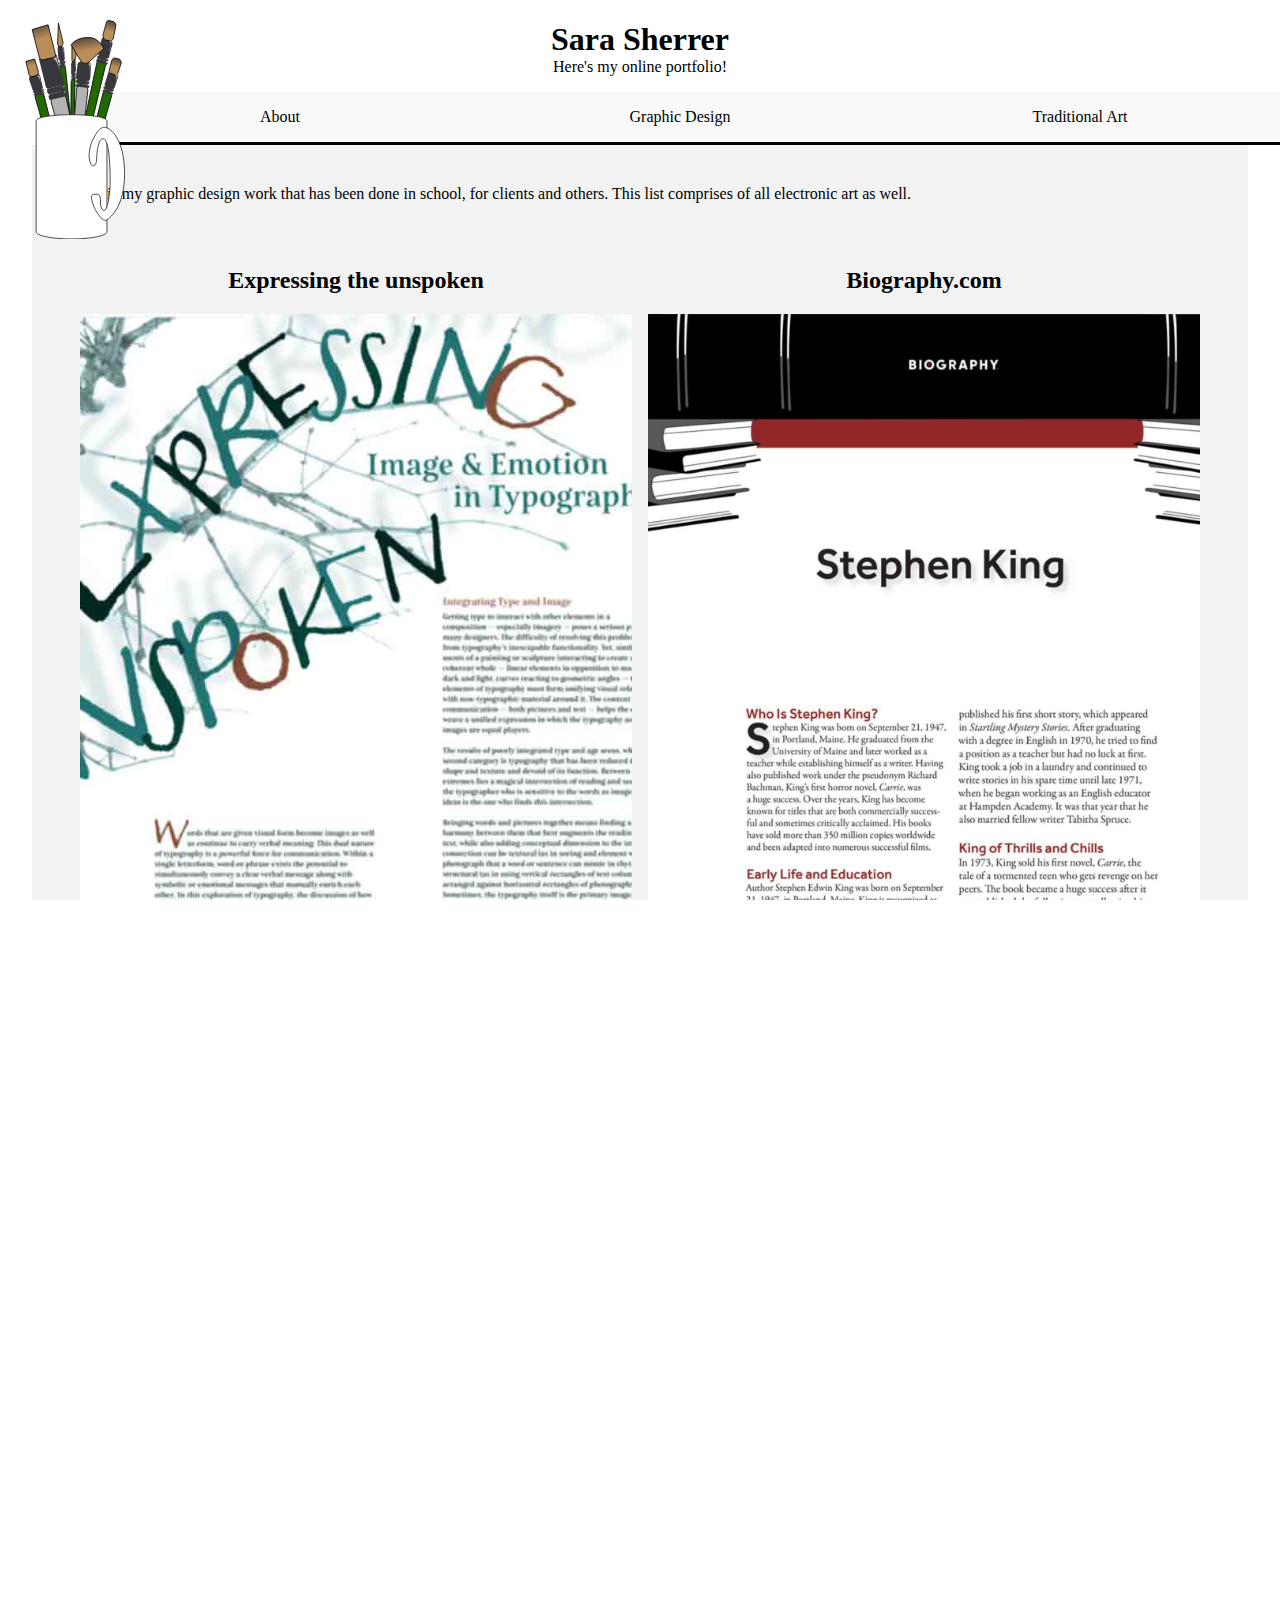
==== graphic-design.html @ 315d44be "Add two more html pages" ====
<!DOCTYPE html>
<html lang="en-ca">
<head>
  <meta charset="utf-8">
  <title>My Portfolio</title>
  <link rel="shortcut icon" type="image/png" href="favicon.ico">
  <link rel="icon" type="image/png" href="favicon-196.png">
  <meta name="viewport" content="width=device-width,initial-scale=1">
  <link href="css/main.css" rel="stylesheet">
</head>
<body>
  <ul class="skip-links">
    <li><a href="#nav">Skip to navigation</a></li>
    <li><a href="#main">Skip to main content</a></li>
    <li><a href="#contentinfo">Skip to footer</a></li>
  </ul>
  <header role="banner">
    <nav role="navigation" class="style" id="nav" tabindex="0">
      <div class="grid-header">
        <div class="title">
          <h1>Sara Sherrer</h1>
          <p>Here's my online portfolio!</p>
        </div>
        <ul class="nav">
          <li><a class="btn" href="index.html">About</a></li>
          <li><a class="btn" href="graphic-design.html">Graphic Design</a></li>
          <li><a class="btn" href="traditional-design.html">Traditional Art</a></li>
        </ul>
      </div>
    </nav>
    <div class="logo">
      <img class="logo logo-sized" src="images/image.svg" alt="logo">
    </div>
  </header>





  <main role="main" id="main" tabindex="0">
    <section class="front">
      <div class="flex">
        <div class="about">
          <p>Here is my graphic design work that has been done in school, for clients and others. This list comprises of all electronic art as well.</p>
        </div>

        <article class="section">
          <h2>Expressing the unspoken</h2>
          <a class="button" href="#img-1">
            <div class="relative">
              <img class="img relative" src="images/sherrer-sara-expressing-the-unspoken-icon.jpg" alt="">
              <p class="absolute">click to expand</p>
            </div>
          </a>
          <p>Descriptive solution.</p>
          <div class="popup" id="img-1">
            <div class="popup-content">
              <img src="images/sherrer-sara-expressing-the-unspoken.jpg" alt="">
              <a href="#" class="close">x</a>
            </div>
          </div>
        </article>
        <article class="section">
          <h2>Biography.com</h2>
          <a class="button" href="#img-2">
            <div class="relative">
              <img class="img relative" src="images/stephen-king-1-icon.jpg" alt="">
              <p class="absolute">click to expand</p>
            </div>
          </a>
          <p>Descriptive solution.</p>
          <div class="popup" id="img-2">
            <div class="popup-content">
              <img src="images/stephen-king-1.jpg" alt="">
              <a href="#" class="close">x</a>
            </div>
          </div>
        </article>
        <article class="section">
          <h2>Web Design</h2>
          <a class="button" href="#img-3">
            <div class="relative">
              <img class="img relative" src="images/sara-sherrer-week-2-layout-final-icon.jpg" alt="">
              <p class="absolute">click to expand</p>
            </div>
          </a>
          <p>Descriptive solution.</p>
          <div class="popup" id="img-3">
            <div class="popup-content">
              <img src="images/sara-sherrer-week-2-layout-final-2000.jpg" alt="">
              <a href="#" class="close">x</a>
            </div>
          </div>
        </article>
        <article class="section">
          <h2>Tea Rules</h2>
          <a class="button" href="#img-4">
            <div class="relative">
              <img class="img relative" src="images/tea-bag-final-2-icon.jpg" alt="">
              <p class="absolute">click to expand</p>
            </div>
          </a>
          <p>Descriptive solution.</p>
          <div class="popup" id="img-4">
            <div class="popup-content">
              <img src="images/tea-bag-final-2.jpg" alt="">
              <a href="#" class="close">x</a>
            </div>
          </div>
        </article>

    </section>
  </main>

  <footer role="contentinfo" id="contentinfo" tabindex="0">
    <div class="grid-foot">
      <div class="icon mail">
        <img src="images/mail.svg" alt="email">
      </div>
      <div class="icon instagram">
        <a href="https://www.instagram.com/sara.sherrer/"><img src="images/instagram.svg" alt="instagram"></a>
      </div>
    </div>
  </footer>
</body>
</html>
---- css/main.css ----
html {
  box-sizing: border-box;
  overflow: hidden;
}

*, *::before, *::after {
  box-sizing: inherit;
  @-moz-viewport { width: device-width; scale: 1; }
  @-ms-viewport { width: device-width; scale: 1; }
  @-o-viewport { width: device-width; scale: 1; }
  @-webkit-viewport { width: device-width; scale: 1; }
  @viewport { width: device-width; scale: 1; }
}

body {
  height: 100vh;
  margin: 0;
  overflow-y: auto;
  overflow-x: hidden;
  -webkit-overflow-scrolling: touch;
  -webkit-perspective: 1px;
  perspective: 1px;
}

.skip-links {
  margin: 0;
  padding: 0;
  list-style-type: none;
}

.skip-links a {
  position: absolute;
  top: -3em;
  background-color: #000;
  color: #fff;
  padding: .75em;
  font-weight: bold;
}

.skip-links a:focus {
  top: 0;
  z-index: 2;
}

main {
  padding-left: 2rem;
  padding-right: 2rem;
}

ul {
  padding: 0;
}

.parallax-group {
  -webkit-transform-style: preserve-3d;
  transform-style: preserve-3d;
}

.back {
  -webkit-transform: translateZ(-1px) scale(3);
  transform: translateZ(-1px) scale(3);
  position: relative;
  top: -1vh;
}

.front {
  background-color: #f2f2f2;
  padding: 2.5em 2.5em 5em;

}

.banner {
  position: absolute;
  top: 0;
  width: 100%;
  text-align: center;
  background-color: white;

  padding-top: 1em;
}

h1 {
  margin-bottom: 0;
}

p {
  margin-top: 0;
}

nav {
  background-color: #fff;
  width: 100%;
}

.nav {
  display: block;
  margin-top: 0;
  margin-bottom: 0;
}

.nav-check {
  position: absolute;
  top: -3em;
}

.nav-check:checked ~ .nav {
  display: block;
}

.nav-label {
  cursor: pointer;
  font-size: 1.25rem;
  width: 40px;
  display: inline-block;
  position: absolute;
  z-index: 5;
  right: 3px;
  top: 10px;
}

.nav-open,
.nav-closed {
  display: block;
  width: 100%;
}

.nav-close {
  display: none;
}

.nav-check:checked ~ .nav-label .nav-open {
  display: none;
}

.nav-check:checked ~ .nav-label .nav-close {
  display: block;
}

.sizing {
  margin-top: 300px;
}

.style {
  background: white;
  text-align: center;
}

nav li {
  border-bottom: 3px solid black;
  font-size: 1em;
  width: 100%;
  list-style-type: none;
  text-align: center;
}

.btn:hover {
  background-color: grey;
}

a {
  text-decoration: none;
  color: black;
}

nav a {
  width: 100%;
  display: block;
}
.btn {
  padding: 1rem;
  text-align: center;
  background-color: #f9f9f9;
  border-radius: 3px;
}

.center {
  text-align: center;
  padding-top: 1em;
}

.grid-large {
  display: grid;
  grid-template-columns: 1fr;
  grid-template-rows: 1fr 1fr 1fr;
  gap: 1rem;
  column-gap: 1rem;
}

.flex {
  display: flex;
  flex-wrap: wrap;
}

.about {
  width: 100%;
}

.section {
  width: 100%;
}

.section p {
  margin-top: 10px;
}

.section h2 {
  margin-top: 2em;
}

.text-block {
  gap: 1rem;
}

h2 {
  text-align: center;
}

img {
  width: 100%;
  display: block;
}

.icon {
  max-width: 50px;
  place-self: center;
}

.grid-foot {
  z-index: 6;
  display: grid;
  grid-template-areas:
  "mail instagram";
  margin: 20px 10px;
}

.mail {
  grid-area: mail;
}

.instagram {
  grid-area: instagram;
}

.logo {
  top: 10px;
  left: 5px;
}

.logo-sized {
  width: 50px;
  z-index: 5;
  position: absolute;
  margin: 10px 20px;
}

.button {
  text-decoration: none;
}

.popup {
  position: fixed;
  z-index: 10;
  width: 100%;
  height: 100%;
  left: 0;
  top: 0;
  background-color: rgba(0, 0, 0, .6);
  display: none;
  padding: 90px;
}

#img-popup-gd-main .popup-content {
  position: relative;
  border: 5px solid #fff;
}

.close {
  position: absolute;
  top: 5px;
  right: 5px;
  background: #222;
  border-radius: 50%;
  border: 3px solid #fff;
  color: #fff;
  text-decoration: none;
  line-height: 0;
  padding: 9px 0 11px;
  width: 25px;
  text-align: center;
}

.popup:target {
  display: block;
}

.popup:target > body {
  height: 100vh;
  overflow-y: hidden;
}

.relative {
  position: relative;
}

.absolute {
  position: absolute;
  left: 50%;
  top: 50%;
  transform: translate(-50%, -50%);
  display: none;
  font-size: 2rem;
}

.bottom {
  bottom: 0;
}

.relative:hover > .absolute {
  display: block;
}

.relative:hover {
  opacity: .5;
}

@media only screen and (min-width: 34em) {

  .logo-sized {
    width: 100px;
  }

  .nav {
    display: flex;
    justify-content: space-around;
    margin-left: 5em;
  }

  .style {
    width: 100%;

  }

  .nav-label {
    display: none;
  }

  .section {
    width: 50%;
    padding-left: .5em;
    padding-right: .5em;
  }

  .grid-large {
    display: grid;
    grid-template-columns: 1fr 1fr;
    grid-template-rows: 1fr 1fr;
  }

  .banner {
    top: 4em;
    padding: 0;
  }

}
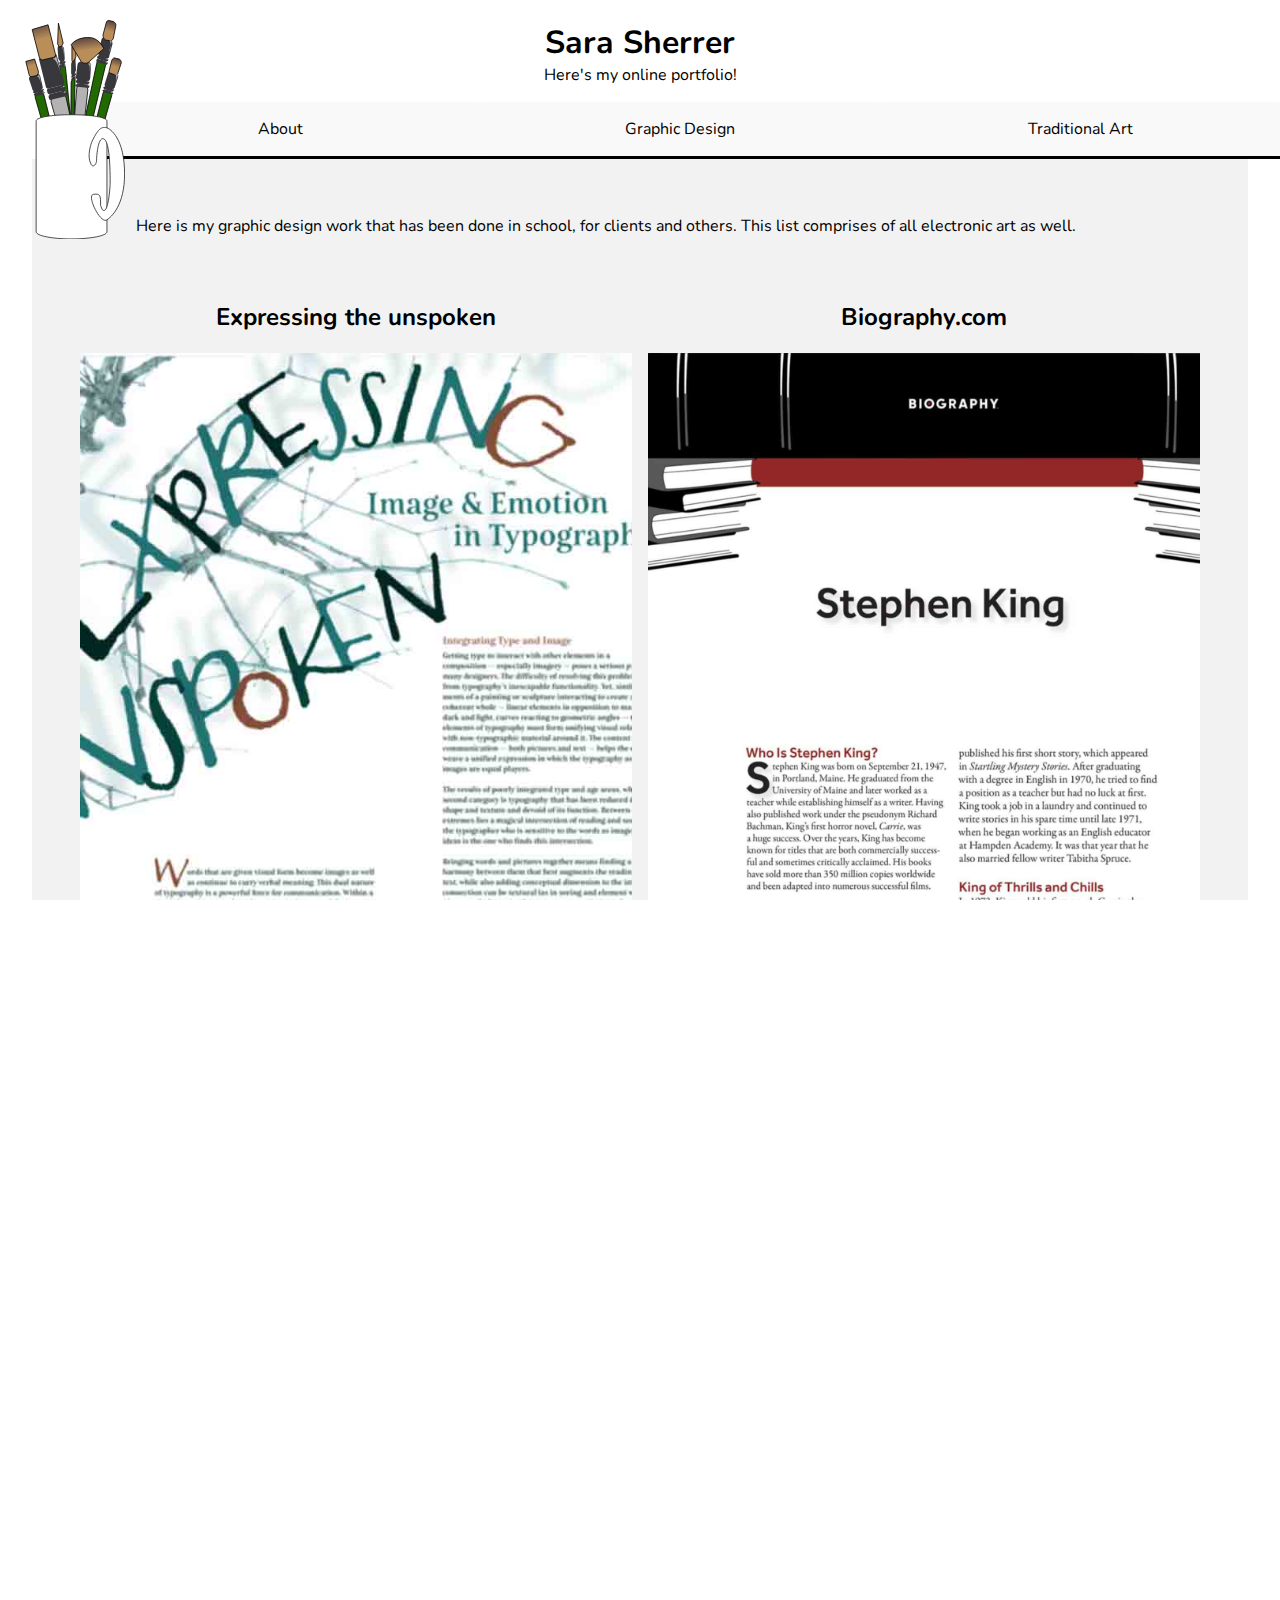
==== commit b5c20bbb: "Add more pictures to the file" ====
--- a/graphic-design.html
+++ b/graphic-design.html
@@ -7,6 +7,8 @@
   <link rel="icon" type="image/png" href="favicon-196.png">
   <meta name="viewport" content="width=device-width,initial-scale=1">
   <link href="css/main.css" rel="stylesheet">
+  <link rel="preconnect" href="https://fonts.gstatic.com">
+<link href="https://fonts.googleapis.com/css2?family=Nunito:wght@400;700;800&display=swap" rel="stylesheet">
 </head>
 <body>
   <ul class="skip-links">
@@ -52,7 +54,7 @@
               <p class="absolute">click to expand</p>
             </div>
           </a>
-          <p>Descriptive solution.</p>
+          <p>This was a first year typography assignment where we had to marry a photograph to the typoraphy work. I went for a creepy look that reflected the undulating effects of the branches from the photograph taken overhead a shrub in the winter.</p>
           <div class="popup" id="img-1">
             <div class="popup-content">
               <img src="images/sherrer-sara-expressing-the-unspoken.jpg" alt="">
@@ -68,7 +70,7 @@
               <p class="absolute">click to expand</p>
             </div>
           </a>
-          <p>Descriptive solution.</p>
+          <p>This first year typography assignment tasked us with making boring repetitive information more visually appealing through the use of typography and illustrations.</p>
           <div class="popup" id="img-2">
             <div class="popup-content">
               <img src="images/stephen-king-1.jpg" alt="">
@@ -84,7 +86,7 @@
               <p class="absolute">click to expand</p>
             </div>
           </a>
-          <p>Descriptive solution.</p>
+          <p>A first year typography assignment.</p>
           <div class="popup" id="img-3">
             <div class="popup-content">
               <img src="images/sara-sherrer-week-2-layout-final-2000.jpg" alt="">
@@ -100,7 +102,7 @@
               <p class="absolute">click to expand</p>
             </div>
           </a>
-          <p>Descriptive solution.</p>
+          <p>A first year graphic design assignment where we needed to design a poster for a play hosted by Algonquin College.</p>
           <div class="popup" id="img-4">
             <div class="popup-content">
               <img src="images/tea-bag-final-2.jpg" alt="">
--- a/css/main.css
+++ b/css/main.css
@@ -20,6 +20,7 @@
   -webkit-overflow-scrolling: touch;
   -webkit-perspective: 1px;
   perspective: 1px;
+  font-family: 'Nunito', sans-serif;
 }
 
 .skip-links {
@@ -69,13 +70,21 @@
 
 }
 
+.cropped {
+  height: 30em;
+  overflow: hidden;
+}
+
+.cropped img {
+  margin-top: -5em;
+}
+
 .banner {
   position: absolute;
   top: 0;
   width: 100%;
   text-align: center;
   background-color: white;
-
   padding-top: 1em;
 }
 
@@ -166,6 +175,7 @@
   width: 100%;
   display: block;
 }
+
 .btn {
   padding: 1rem;
   text-align: center;
@@ -193,6 +203,9 @@
 
 .about {
   width: 100%;
+  margin-top: 1rem;
+  padding-left: 4rem;
+  padding-right: 4em;
 }
 
 .section {
@@ -337,7 +350,6 @@
 
   .style {
     width: 100%;
-
   }
 
   .nav-label {
@@ -362,3 +374,13 @@
   }
 
 }
+
+@media only screen and (min-width: 50em) {
+  .cropped img {
+    margin-top: -17em;
+  }
+
+  @media only screen and (min-width: 60em) {
+    .cropped img {
+      margin-top: -30em;
+    }
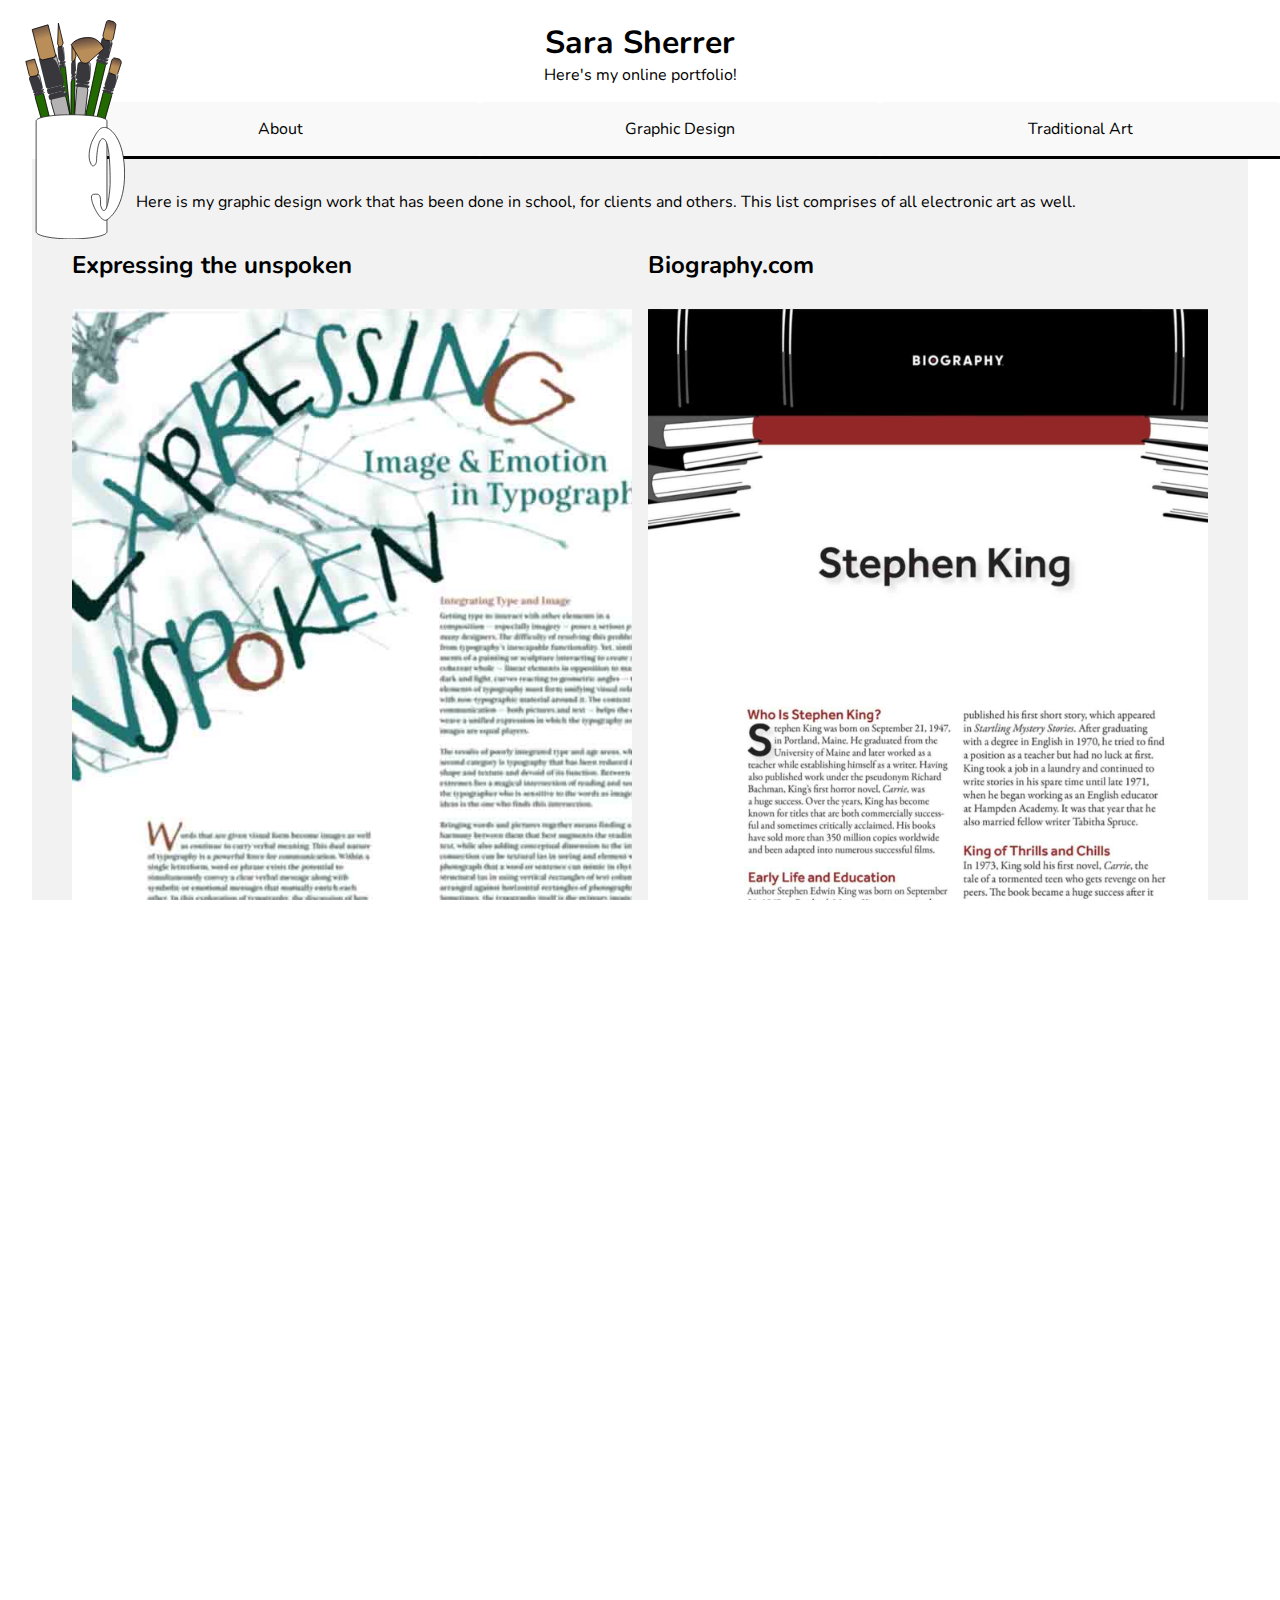
==== commit 7c89c6a2: "Fix markbot errors" ====
--- a/graphic-design.html
+++ b/graphic-design.html
@@ -41,12 +41,11 @@
 
   <main role="main" id="main" tabindex="0">
     <section class="front">
-      <div class="flex">
-        <div class="about">
-          <p>Here is my graphic design work that has been done in school, for clients and others. This list comprises of all electronic art as well.</p>
-        </div>
-
-        <article class="section">
+      <div class="about">
+        <p>Here is my graphic design work that has been done in school, for clients and others. This list comprises of all electronic art as well.</p>
+      </div>
+      <div class="grid-large">
+        <article class="grid-small">
           <h2>Expressing the unspoken</h2>
           <a class="button" href="#img-1">
             <div class="relative">
@@ -62,7 +61,7 @@
             </div>
           </div>
         </article>
-        <article class="section">
+        <article class="grid-small">
           <h2>Biography.com</h2>
           <a class="button" href="#img-2">
             <div class="relative">
@@ -78,7 +77,7 @@
             </div>
           </div>
         </article>
-        <article class="section">
+        <article class="grid-small">
           <h2>Web Design</h2>
           <a class="button" href="#img-3">
             <div class="relative">
@@ -94,7 +93,7 @@
             </div>
           </div>
         </article>
-        <article class="section">
+        <article class="grid-small">
           <h2>Tea Rules</h2>
           <a class="button" href="#img-4">
             <div class="relative">
--- a/css/main.css
+++ b/css/main.css
@@ -20,7 +20,7 @@
   -webkit-overflow-scrolling: touch;
   -webkit-perspective: 1px;
   perspective: 1px;
-  font-family: 'Nunito', sans-serif;
+  font-family: Nunito, sans-serif;
 }
 
 .skip-links {
@@ -66,8 +66,7 @@
 
 .front {
   background-color: #f2f2f2;
-  padding: 2.5em 2.5em 5em;
-
+  padding: 1em 2.5em 5em;
 }
 
 .cropped {
@@ -191,9 +190,18 @@
 .grid-large {
   display: grid;
   grid-template-columns: 1fr;
-  grid-template-rows: 1fr 1fr 1fr;
-  gap: 1rem;
+  gap: 4rem;
   column-gap: 1rem;
+}
+
+.grid-small {
+  display: grid;
+  grid-template-columns: 1fr;
+  grid-template-rows: 60px auto auto;
+}
+
+article p {
+  margin-top: 1em;
 }
 
 .flex {
@@ -204,8 +212,8 @@
 .about {
   width: 100%;
   margin-top: 1rem;
-  padding-left: 4rem;
-  padding-right: 4em;
+  padding-left: 1em;
+  padding-right: 1em;
 }
 
 .section {
@@ -213,7 +221,7 @@
 }
 
 .section p {
-  margin-top: 10px;
+  margin-top: 10em;
 }
 
 .section h2 {
@@ -222,10 +230,6 @@
 
 .text-block {
   gap: 1rem;
-}
-
-h2 {
-  text-align: center;
 }
 
 img {
@@ -241,8 +245,7 @@
 .grid-foot {
   z-index: 6;
   display: grid;
-  grid-template-areas:
-  "mail instagram";
+  grid-template-areas: "mail instagram";
   margin: 20px 10px;
 }
 
@@ -338,6 +341,10 @@
 
 @media only screen and (min-width: 34em) {
 
+  .grid-small {
+    grid-template-rows: 95px auto auto;
+  }
+
   .logo-sized {
     width: 100px;
   }
@@ -360,12 +367,19 @@
     width: 50%;
     padding-left: .5em;
     padding-right: .5em;
+    align-items: stretch;
   }
 
   .grid-large {
     display: grid;
     grid-template-columns: 1fr 1fr;
-    grid-template-rows: 1fr 1fr;
+    gap: 4rem;
+    column-gap: 1rem;
+  }
+
+  .about {
+    padding-left: 4em;
+    padding-right: 4em;
   }
 
   .banner {
@@ -375,12 +389,26 @@
 
 }
 
+@media only screen and (min-width: 45em) {
+
+  .grid-small {
+    grid-template-rows: 80px auto auto;
+  }
+
+}
+
 @media only screen and (min-width: 50em) {
+
   .cropped img {
     margin-top: -17em;
   }
 
-  @media only screen and (min-width: 60em) {
-    .cropped img {
-      margin-top: -30em;
-    }
+}
+
+@media only screen and (min-width: 60em) {
+
+  .cropped img {
+    margin-top: -30em;
+  }
+
+}
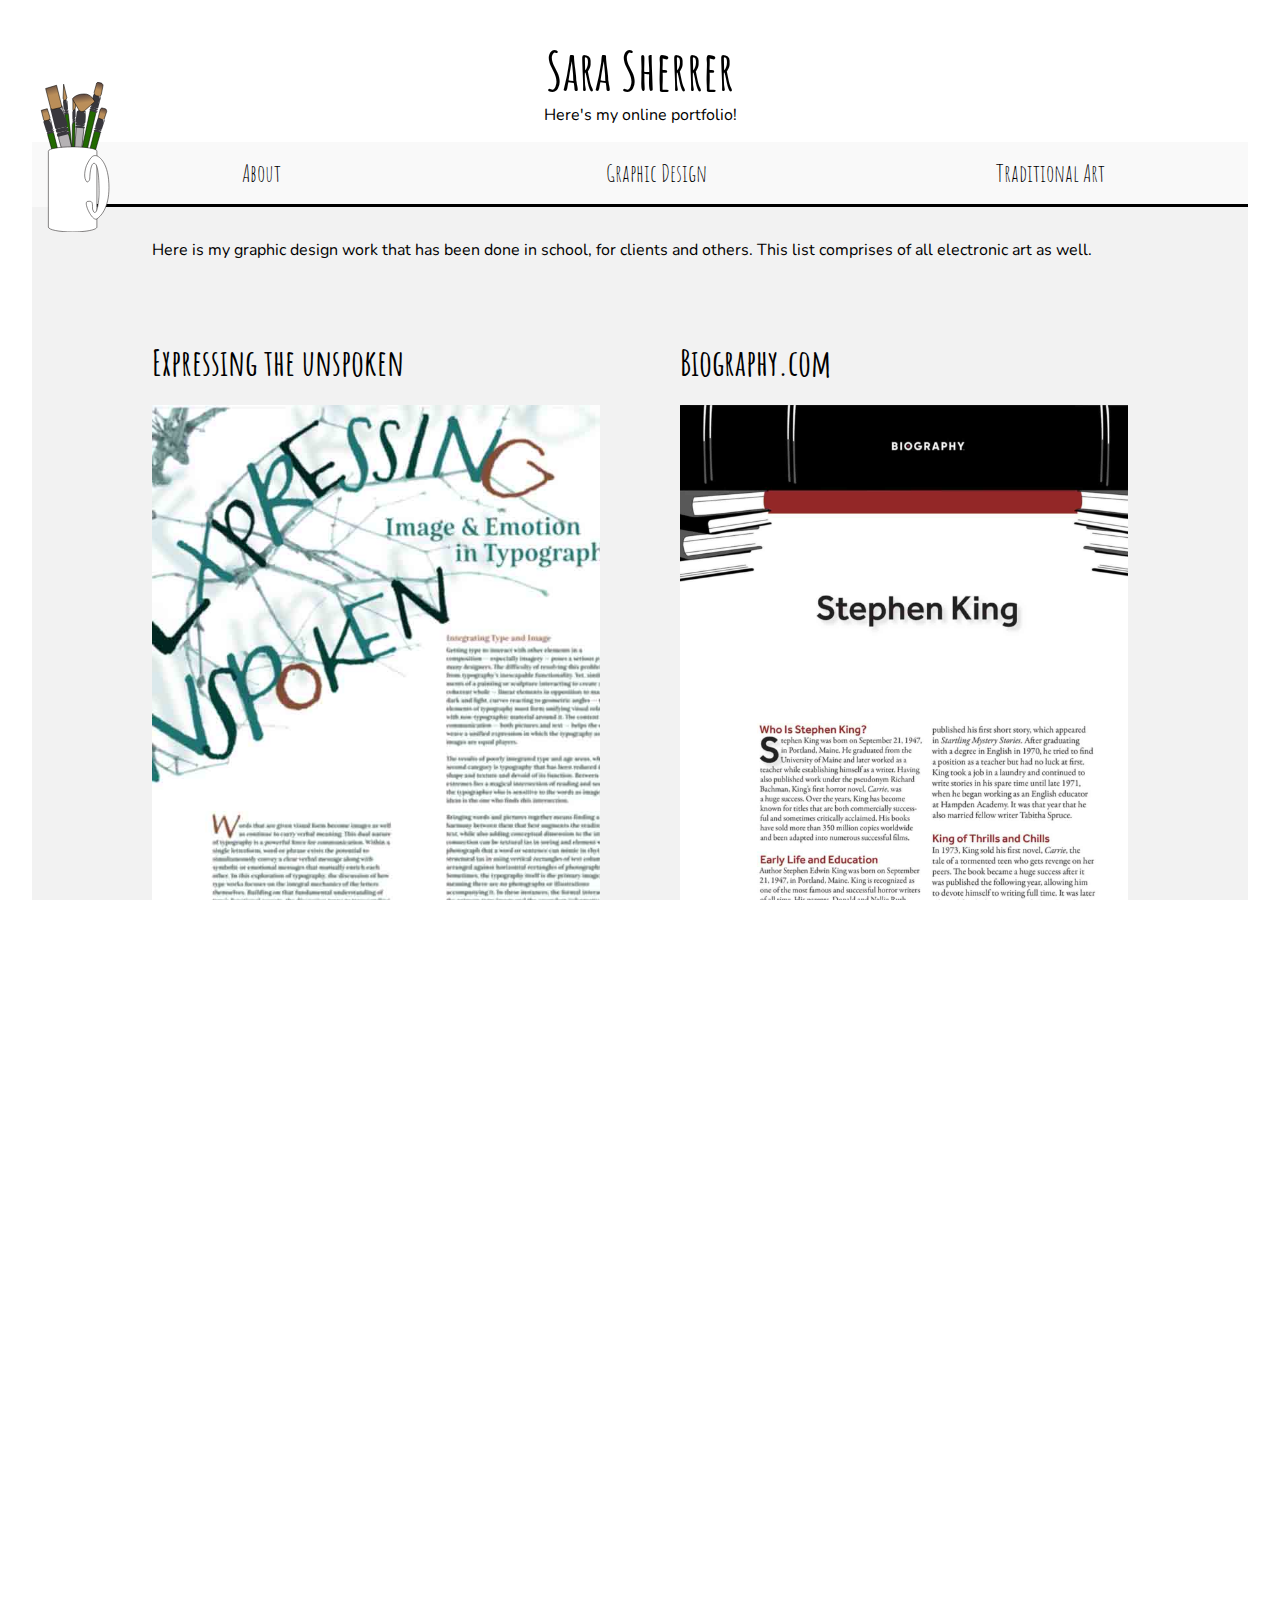
==== commit 2d055dd4: "Add pretty changes" ====
--- a/graphic-design.html
+++ b/graphic-design.html
@@ -8,8 +8,8 @@
   <meta name="viewport" content="width=device-width,initial-scale=1">
   <link href="css/main.css" rel="stylesheet">
   <link rel="preconnect" href="https://fonts.gstatic.com">
-<link href="https://fonts.googleapis.com/css2?family=Nunito:wght@400;700;800&display=swap" rel="stylesheet">
-</head>
+  <link rel="preconnect" href="https://fonts.gstatic.com">
+  <link href="https://fonts.googleapis.com/css2?family=Amatic+SC:wght@400;700&family=Nunito:ital,wght@0,400;0,700;1,400&display=swap" rel="stylesheet">
 <body>
   <ul class="skip-links">
     <li><a href="#nav">Skip to navigation</a></li>
@@ -49,7 +49,7 @@
           <h2>Expressing the unspoken</h2>
           <a class="button" href="#img-1">
             <div class="relative">
-              <img class="img relative" src="images/sherrer-sara-expressing-the-unspoken-icon.jpg" alt="">
+              <img class="img relative image-cropped-icons" src="images/sherrer-sara-expressing-the-unspoken-icon.jpg" alt="">
               <p class="absolute">click to expand</p>
             </div>
           </a>
--- a/css/main.css
+++ b/css/main.css
@@ -20,7 +20,19 @@
   -webkit-overflow-scrolling: touch;
   -webkit-perspective: 1px;
   perspective: 1px;
+  font-family: "Amatic SC", cursive;
   font-family: Nunito, sans-serif;
+}
+
+h2 {
+  font-family: "Amatic SC", cursive;
+  font-size: 2.25rem;
+}
+
+.nav li,
+.btn {
+  font-family: "Amatic SC", cursive;
+  font-size: 1.5rem;
 }
 
 .skip-links {
@@ -70,7 +82,7 @@
 }
 
 .cropped {
-  height: 30em;
+
   overflow: hidden;
 }
 
@@ -89,6 +101,8 @@
 
 h1 {
   margin-bottom: 0;
+  font-family: "Amatic SC", cursive;
+  font-size: 3.375rem;
 }
 
 p {
@@ -104,6 +118,7 @@
   display: block;
   margin-top: 0;
   margin-bottom: 0;
+  background-color: #f9f9f9;
 }
 
 .nav-check {
@@ -190,14 +205,15 @@
 .grid-large {
   display: grid;
   grid-template-columns: 1fr;
-  gap: 4rem;
   column-gap: 1rem;
+  grid-gap: 2rem;
 }
 
 .grid-small {
   display: grid;
   grid-template-columns: 1fr;
   grid-template-rows: 60px auto auto;
+  row-gap: 1rem;
 }
 
 article p {
@@ -246,7 +262,7 @@
   z-index: 6;
   display: grid;
   grid-template-areas: "mail instagram";
-  margin: 20px 10px;
+  margin: 60px 10px;
 }
 
 .mail {
@@ -263,10 +279,15 @@
 }
 
 .logo-sized {
-  width: 50px;
+  width: 40px;
+  height: 150px;
   z-index: 5;
   position: absolute;
   margin: 10px 20px;
+}
+
+.title {
+  padding-left: 30px;
 }
 
 .button {
@@ -277,9 +298,7 @@
   position: fixed;
   z-index: 10;
   width: 100%;
-  height: 100%;
-  left: 0;
-  top: 0;
+  height: 200%;
   background-color: rgba(0, 0, 0, .6);
   display: none;
   padding: 90px;
@@ -288,6 +307,10 @@
 #img-popup-gd-main .popup-content {
   position: relative;
   border: 5px solid #fff;
+}
+
+.popup-content {
+  position: relative;
 }
 
 .close {
@@ -320,7 +343,7 @@
 
 .absolute {
   position: absolute;
-  left: 50%;
+  left: 55%;
   top: 50%;
   transform: translate(-50%, -50%);
   display: none;
@@ -336,23 +359,29 @@
 }
 
 .relative:hover {
-  opacity: .5;
+  opacity: .35;
+}
+
+@media only screen and (min-width: 23em) {
+
+  .title {
+    padding-left: 0;
+  }
+
+}
+
+@media only screen and (min-width: 28em) {
+
+  .logo-sized {
+    width: 100px;
+  }
+
 }
 
 @media only screen and (min-width: 34em) {
 
   .grid-small {
     grid-template-rows: 95px auto auto;
-  }
-
-  .logo-sized {
-    width: 100px;
-  }
-
-  .nav {
-    display: flex;
-    justify-content: space-around;
-    margin-left: 5em;
   }
 
   .style {
@@ -370,21 +399,31 @@
     align-items: stretch;
   }
 
-  .grid-large {
-    display: grid;
-    grid-template-columns: 1fr 1fr;
-    gap: 4rem;
-    column-gap: 1rem;
-  }
-
-  .about {
-    padding-left: 4em;
-    padding-right: 4em;
-  }
-
   .banner {
     top: 4em;
     padding: 0;
+    height: 500px;
+  }
+
+}
+
+@media only screen and (min-width: 43.75em) {
+
+  .nav {
+    display: flex;
+    justify-content: space-around;
+    margin: 0 2rem;
+    padding: 0 0 0 2rem;
+    background-color: #f9f9f9;
+  }
+
+  .logo {
+    top: 72px;
+    left: 5px;
+  }
+
+  .front {
+    margin: 0 3.5rem;
   }
 
 }
@@ -411,4 +450,18 @@
     margin-top: -30em;
   }
 
-}
+  .grid-large {
+    column-gap: 5rem;
+    padding: 2rem 5rem;
+    grid-template-columns: 1fr 1fr;
+  }
+
+  .about {
+    padding: 0 5rem;
+  }
+
+  .front {
+    margin: 0;
+  }
+
+}
